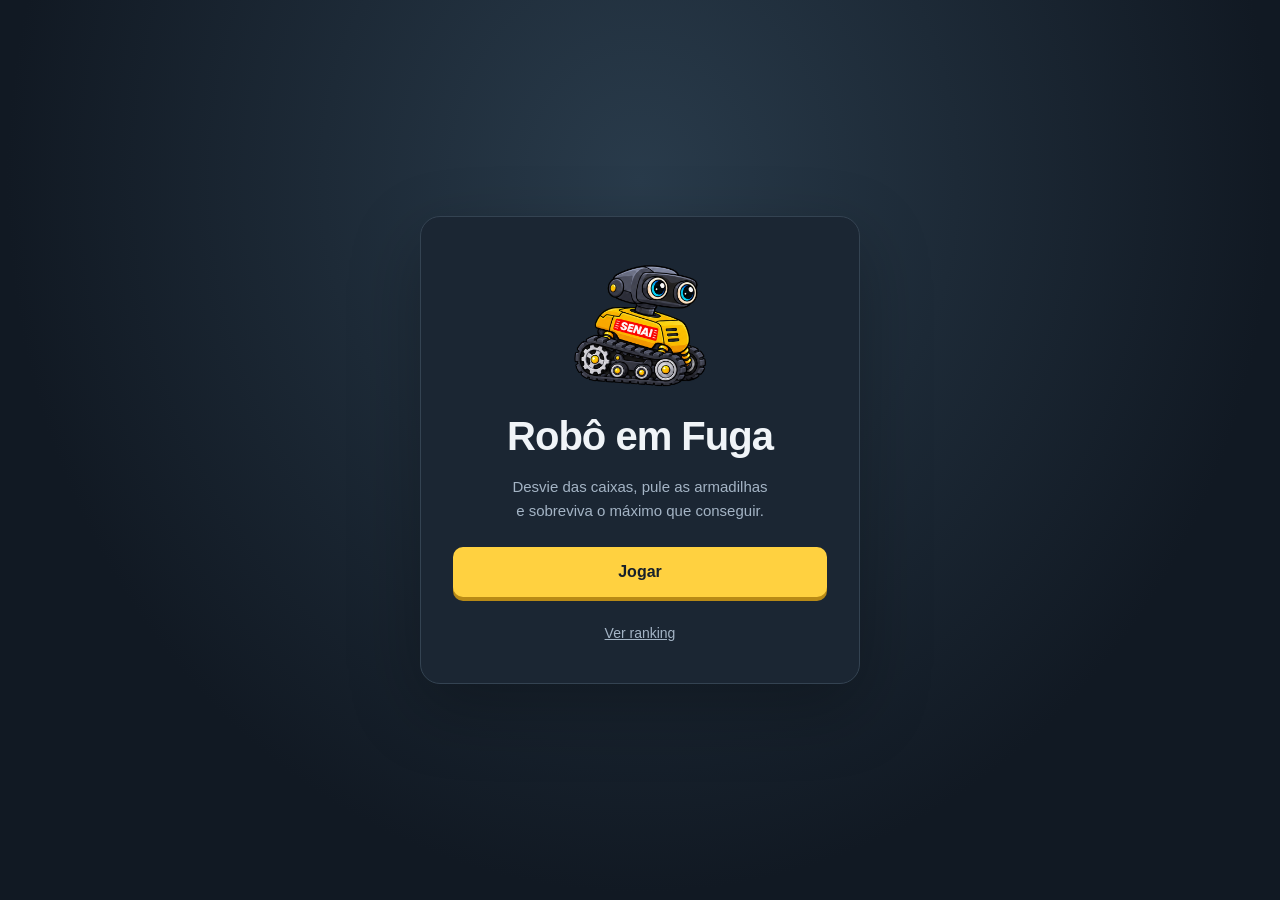
==== index.html @ e31a559f "Initial project upload" ====
<!DOCTYPE html>
<html lang="pt-BR">
<head>
  <meta charset="UTF-8">
  <meta http-equiv="refresh" content="0; url=menu.html">
  <title>Robô em Fuga</title>
</head>
<body>
  <a href="menu.html">Abrir o menu do jogo</a>
</body>
</html>
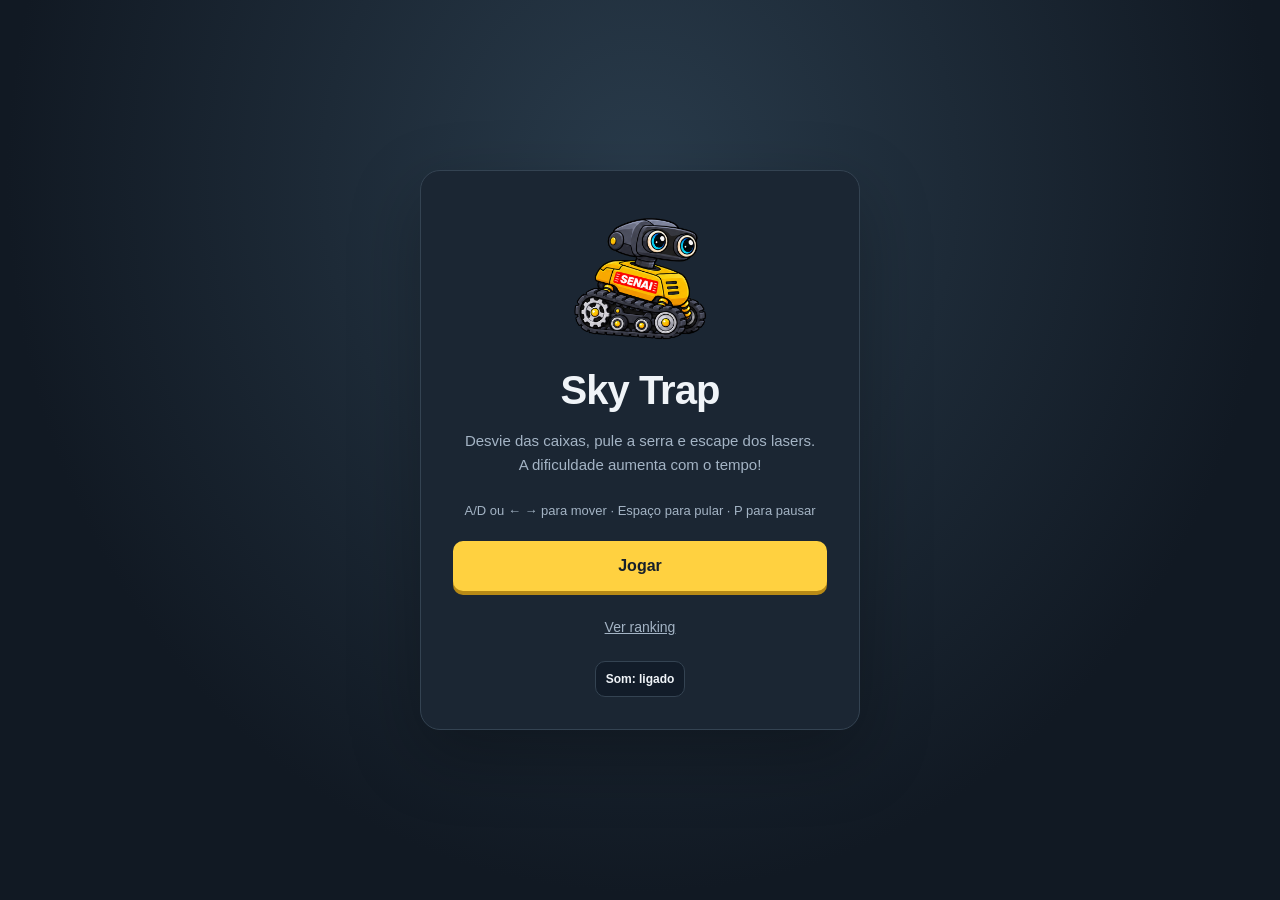
==== commit a02b0d14: "Renomeia jogo para Sky Trap Co-authored-by: Copilot <223556219+Copilot@users.noreply.github.com>" ====
--- a/index.html
+++ b/index.html
@@ -3,9 +3,14 @@
 <head>
   <meta charset="UTF-8">
   <meta http-equiv="refresh" content="0; url=menu.html">
-  <title>Robô em Fuga</title>
+  <title>Sky Trap</title>
 </head>
 <body>
   <a href="menu.html">Abrir o menu do jogo</a>
+<!--augyiogyfultftdkyr-->>
+<div class="caixa">Caixa 1</div>
+<div class="caixa">Caixa 2</div>
+<div class="caixa">Caixa 3</div>
+
 </body>
 </html>
